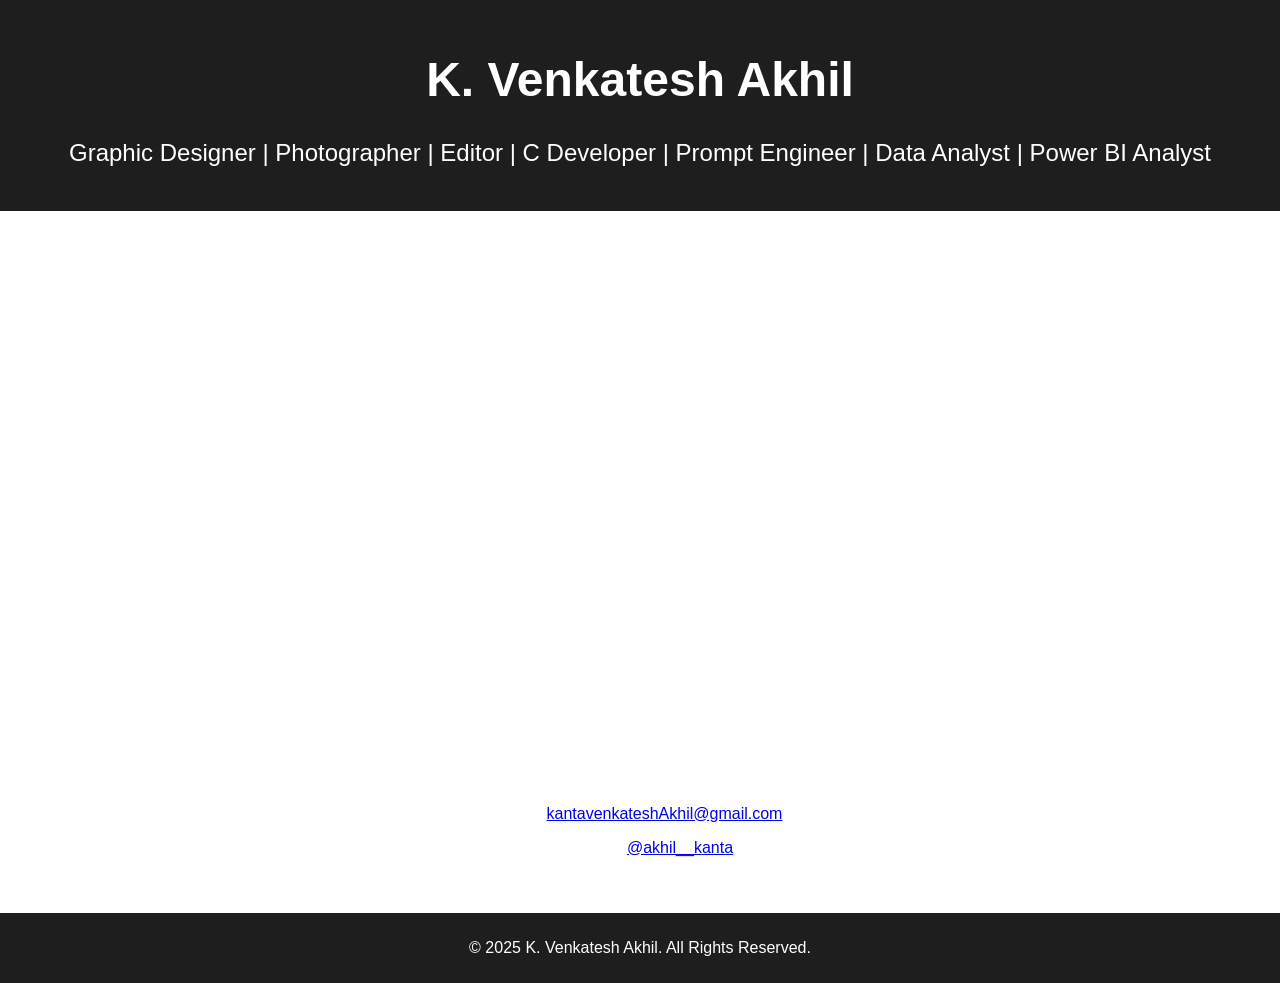
==== sample.html @ f470704a "Add files via upload" ====
<!DOCTYPE html>
<html lang="en">
<head>
    <meta charset="UTF-8">
    <meta name="viewport" content="width=device-width, initial-scale=1.0">
    <title>K. Venkatesh Akhil - Portfolio</title>
    <style>
        body {
            font-family: Arial, sans-serif;
            margin: 0;
            padding: 0;
            background: url('C:\Users\kanta\Downloads\pngtree-abstract-playful-portfolio-pink-memphis-image_593415.jpg') no-repeat center center/cover;
            color: #fff;
            text-align: center;
        }
        header {
            background: #1e1e1e;
            padding: 20px;
            font-size: 24px;
        }
        section {
            margin: 20px;
            padding: 20px;
        }
        .btn {
            padding: 10px 20px;
            background: violet;
            border: none;
            cursor: pointer;
            font-size: 18px;
        }
        .btn:hover {
            background: #b300b3;
        }
        footer {
            background: #1e1e1e;
            padding: 10px;
            margin-top: 20px;
        }
    </style>
</head>
<body>
    <header>
        <h1>K. Venkatesh Akhil</h1>
        <p>Graphic Designer | Photographer | Editor | C Developer | Prompt Engineer | Data Analyst | Power BI Analyst</p>
    </header>
    <section>
        <h2>About Me</h2>
        <p>2nd-year student at GITAM Bangalore, passionate about technology, design, and data analytics.</p>
    </section>
    <section>
        <h2>Skills</h2>
        <p>Graphic Designing, Photography, Editing, C Development, Prompt Engineering, Data Analytics, Power BI</p>
    </section>
    <section>
        <h2>Projects</h2>
        <p>Coming Soon...</p>
    </section>
    <section>
        <h2>Contact</h2>
        <p>Email: <a href="mailto:kantavenkateshAkhil@gmail.com">kantavenkateshAkhil@gmail.com</a></p>
        <p>Instagram: <a href="https://www.instagram.com/akhil__kanta" target="_blank">@akhil__kanta</a></p>
    </section>
    <footer>
        <p>&copy; 2025 K. Venkatesh Akhil. All Rights Reserved.</p>
    </footer>
</body>
</html>
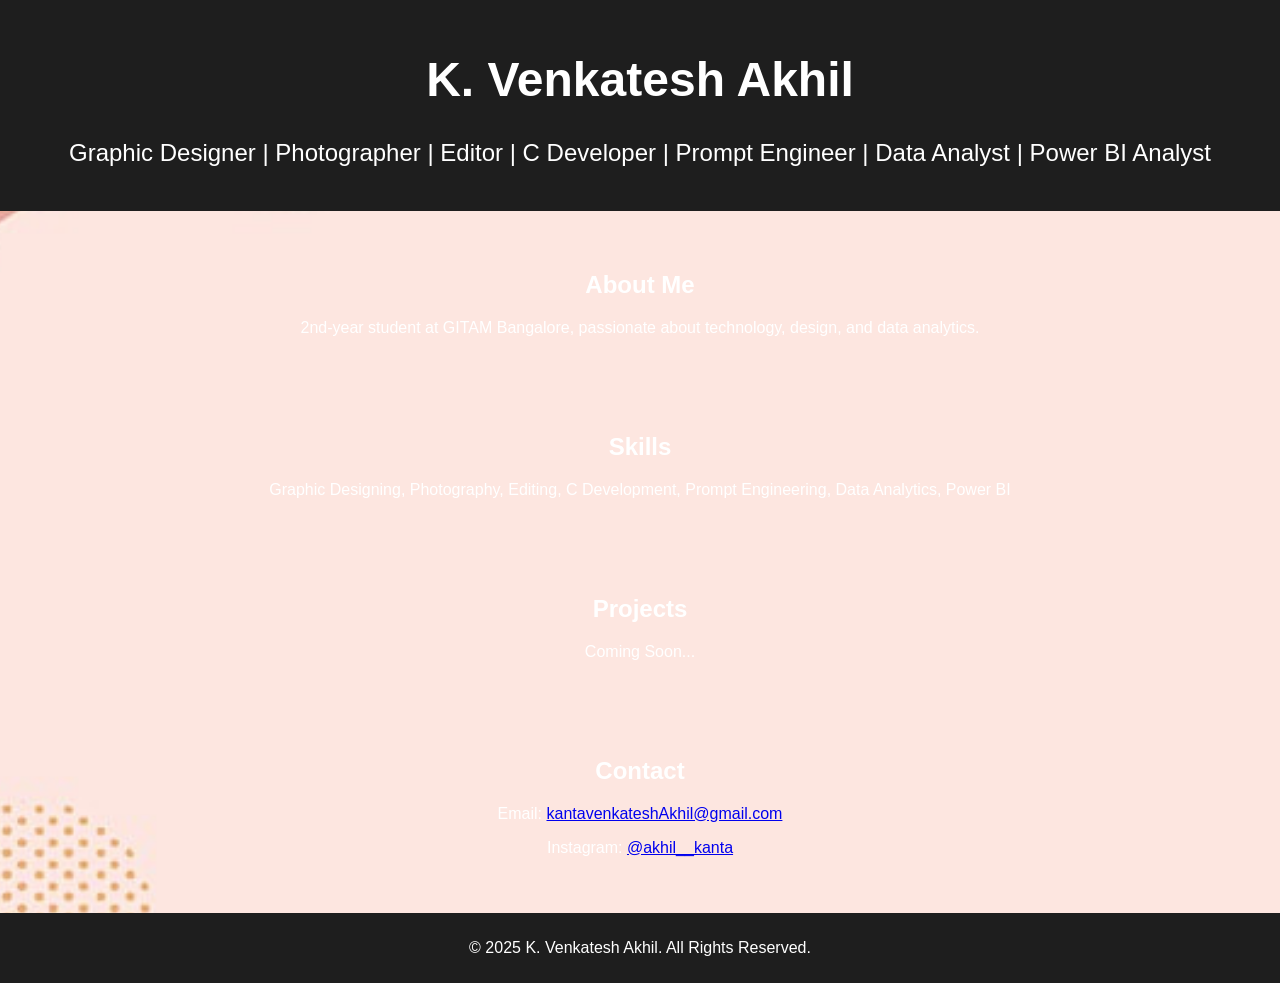
==== commit e8d66c3c: "Update sample.html" ====
--- a/sample.html
+++ b/sample.html
@@ -9,7 +9,7 @@
             font-family: Arial, sans-serif;
             margin: 0;
             padding: 0;
-            background: url('C:\Users\kanta\Downloads\pngtree-abstract-playful-portfolio-pink-memphis-image_593415.jpg') no-repeat center center/cover;
+            background: url('pngtree-abstract-playful-portfolio-pink-memphis-image_593415.jpg') no-repeat center center/cover;
             color: #fff;
             text-align: center;
         }
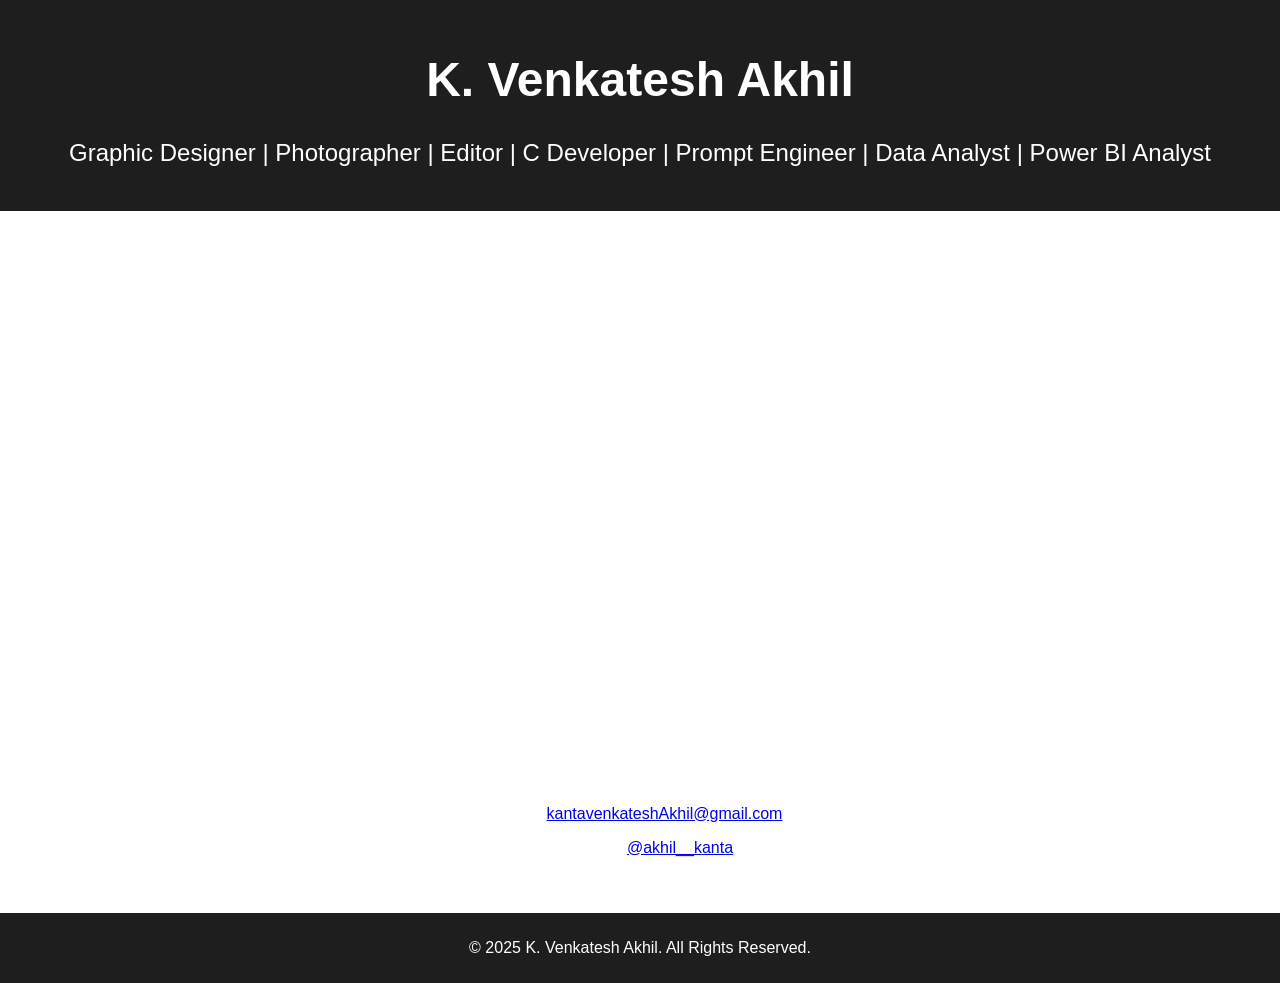
==== commit a431f287: "Update sample.html" ====
--- a/sample.html
+++ b/sample.html
@@ -9,7 +9,7 @@
             font-family: Arial, sans-serif;
             margin: 0;
             padding: 0;
-            background: url('pngtree-abstract-playful-portfolio-pink-memphis-image_593415.jpg') no-repeat center center/cover;
+            background: url('bg.jpg') no-repeat center center/cover;
             color: #fff;
             text-align: center;
         }
